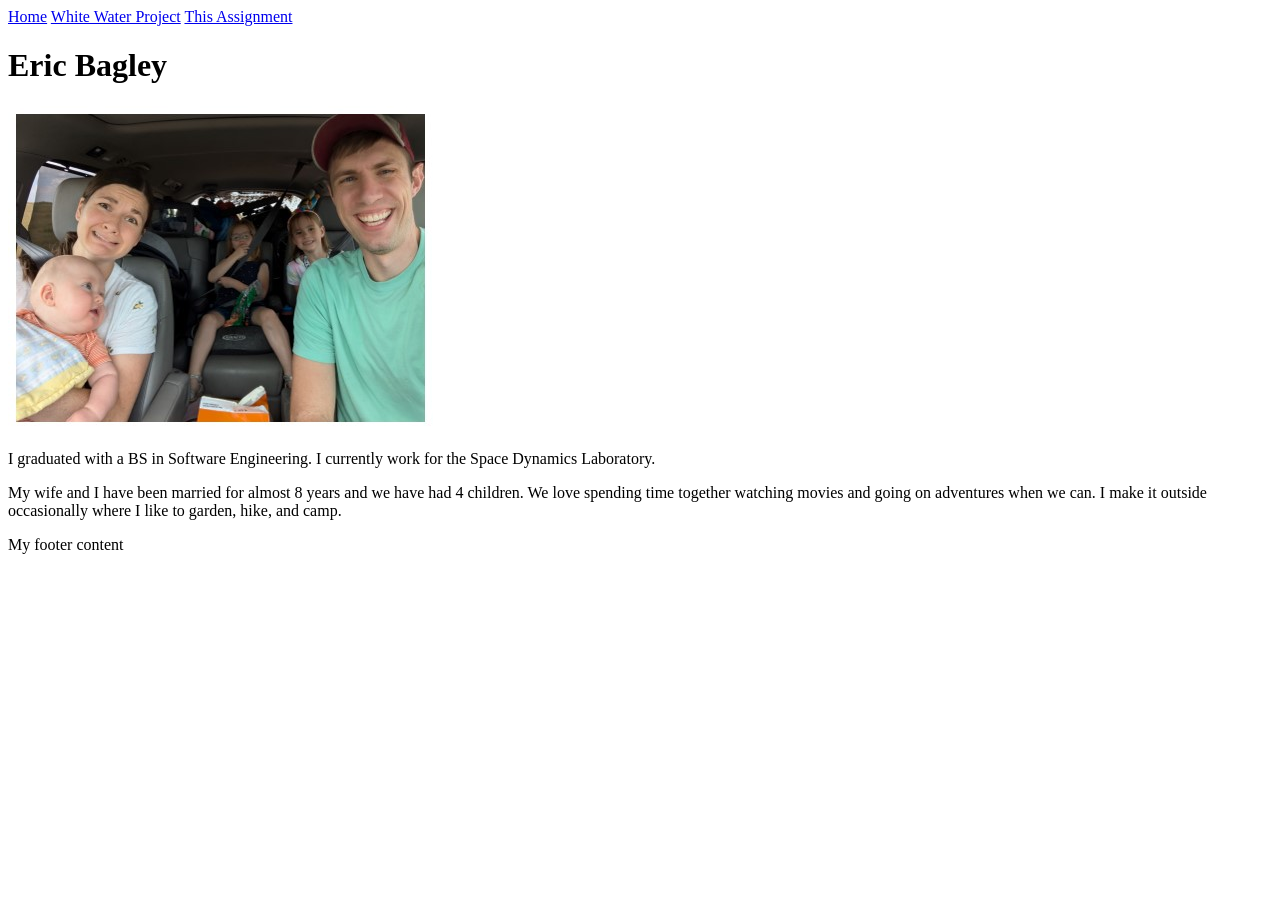
==== index.html @ c747e7c7 "first commit" ====
<!-- ctrl+! is a shortcut-->
<!DOCTYPE html>
<html lang="en">

<head>
    <meta charset="UTF-8">
    <meta name="viewport" content="width=device-width, initial-scale=1.0">
    <!-- TODO: open only the wdd130 folder -->
    <!-- TODO: add the styles
   <link rel="stylesheet" href="css/styles.css" />
  -->
    <title>
        <!-- TODO: change the title. What is it?  -->
        Home
    </title>
</head>

<body>
    <!-- Vocab 
        Tag
            HTML tags are key words surrounded by angle brackets: ie 
            <body>
        Element
            An HTML element usually consists of a start tag and end tag, with the content inserted in between:
            <p>Content</p>
        Nesting
            Elements placed inside of other elements are called nested. Nested Elements are indented to make it easier to see which elements are inside of others.
            <div>
                <p>Content</p>
            </div>
        Parent
            In nesting the parent is the element that contains other elements.
            Child
            In nesting a child element is contained  inside of another element
            <div>  <-- Parent  
                <p>Content</p> <-- Child
            </div>
        Attribute
            Attributes provide additional information about HTML elements. They are placed inside of the opening tag. The value of the attribute should be wrapped in quotes. ie
            <p title="A paragraph about where I am from" >Idaho</p>
        Semantics
            Semantics is the study of the meanings of words and phrases in a language. Semantic elements = elements with a meaning. Writing semantic HTML means using the html tag that best describes the content you are adding to your page.
            -->
    <header>
        <nav>
            <a href="/index.html">Home</a>
            <a href="/wwr/white-water-home.html">White Water Project</a>
            <a target="_blank"
                href="https://byui.instructure.com/courses/306824/discussion_topics/8397434?module_item_id=36175058">This
                Assignment</a>
        </nav>
    </header>

    <!-- TODO: Add name 
    Your first name and perhaps a nick-name.
    -->
    <h1>Eric Bagley</h1>

    <!-- TODO: Add Picture 
        put it in the right place and reference it
        add an alt attribute -->
    <img src="/images/bagley.jpg" title="The Picture" alt="Brother Bagley's family on an awesome adventure" />

    <p>
        I graduated with a BS in Software Engineering. I currently work for the Space Dynamics Laboratory.
    </p>
    <p>
        My wife and I have been married for almost 8 years and we have had 4 children. We love spending time together
        watching movies and going on adventures when we can. I make it outside occasionally where I like to garden,
        hike, and camp.
    </p>

    <!-- TODO: Add details
    What degree and/or career path are you headed down.
        I graduated with a BS in Software Engineering. I currently work for the Space Dynamics Laboratory. 
    What are some of the things you love to do, hobbies.
    Are you married, do you have children, grandchildren... 
        My wife and I have been married for almost 8 years and we have had 4 children. We love spending time together watching movies and going on adventures when we can. I make it outside occasionally where I like to garden, hike, and camp. 
    Do you have a current career/job... are you making a change by pursuing your education.
    The thing you love most about BYU-Idaho.  What degree are you pursuing?  AA BS, WDD?
    The advantages you see from learning about careers in web design, why you are taking the course, what you hope to get out of it, and how you will use the information in your personal or professional life.
    How long have you been a member of the Church of Jesus Christ of Latter Day Saints?  Do you have a favorite quote from one of the leaders of the church?  Do you have a favorite scripture?
    Anything else you may want to share.
    -->
    <!-- TODO: Look at the browser Debugger and inspect the html 
        emphasize that files are loaded from the server and put on the browser -->

    <!-- TODO: Tags Intro 
     https://www.w3schools.com/html/html_intro.asp 
     -->

    <!-- TODO: Add a header and footer -->
    <!-- TODO: Add navigation -->
    <!-- TODO: discuss the head tag at the top of the page ^ -->
    <!-- * Discuss helpful Extensions: 
        Prettier (Beautify looks like its deprecated)
        Spell Checker
        Others?
        -->
    <!-- :  -->
    <!-- ! Next Week will be a little crazy -->

    <!-- Document Flow -->
    <footer>
        My footer content
    </footer>
</body>

</html>
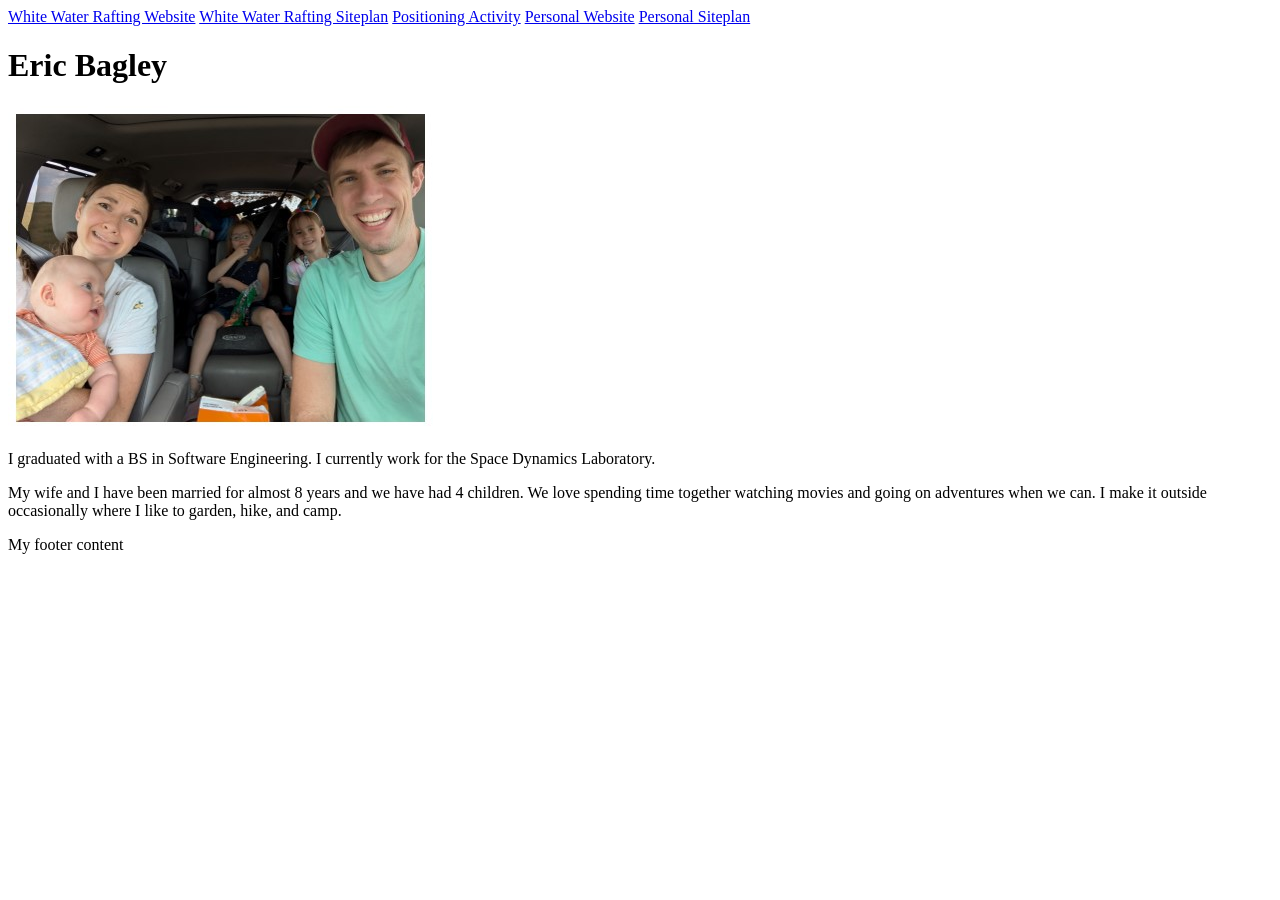
==== commit 2c6dd197: "Update links for landing page to point to the assignments" ====
--- a/index.html
+++ b/index.html
@@ -9,10 +9,7 @@
     <!-- TODO: add the styles
    <link rel="stylesheet" href="css/styles.css" />
   -->
-    <title>
-        <!-- TODO: change the title. What is it?  -->
-        Home
-    </title>
+  <title>WDD130 | Home</title>
 </head>
 
 <body>
@@ -43,12 +40,12 @@
             -->
     <header>
         <nav>
-            <a href="/index.html">Home</a>
-            <a href="/wwr/white-water-home.html">White Water Project</a>
-            <a target="_blank"
-                href="https://byui.instructure.com/courses/306824/discussion_topics/8397434?module_item_id=36175058">This
-                Assignment</a>
-        </nav>
+            <a href="wwr/index.html">White Water Rafting Website</a>
+            <a href="wwr/site-plan-rafting.html">White Water Rafting Siteplan</a>
+            <a href="positioning.html">Positioning Activity</a>
+            <a href="#">Personal Website</a>
+            <a href="#">Personal Siteplan</a>
+        </nav>  
     </header>
 
     <!-- TODO: Add name 
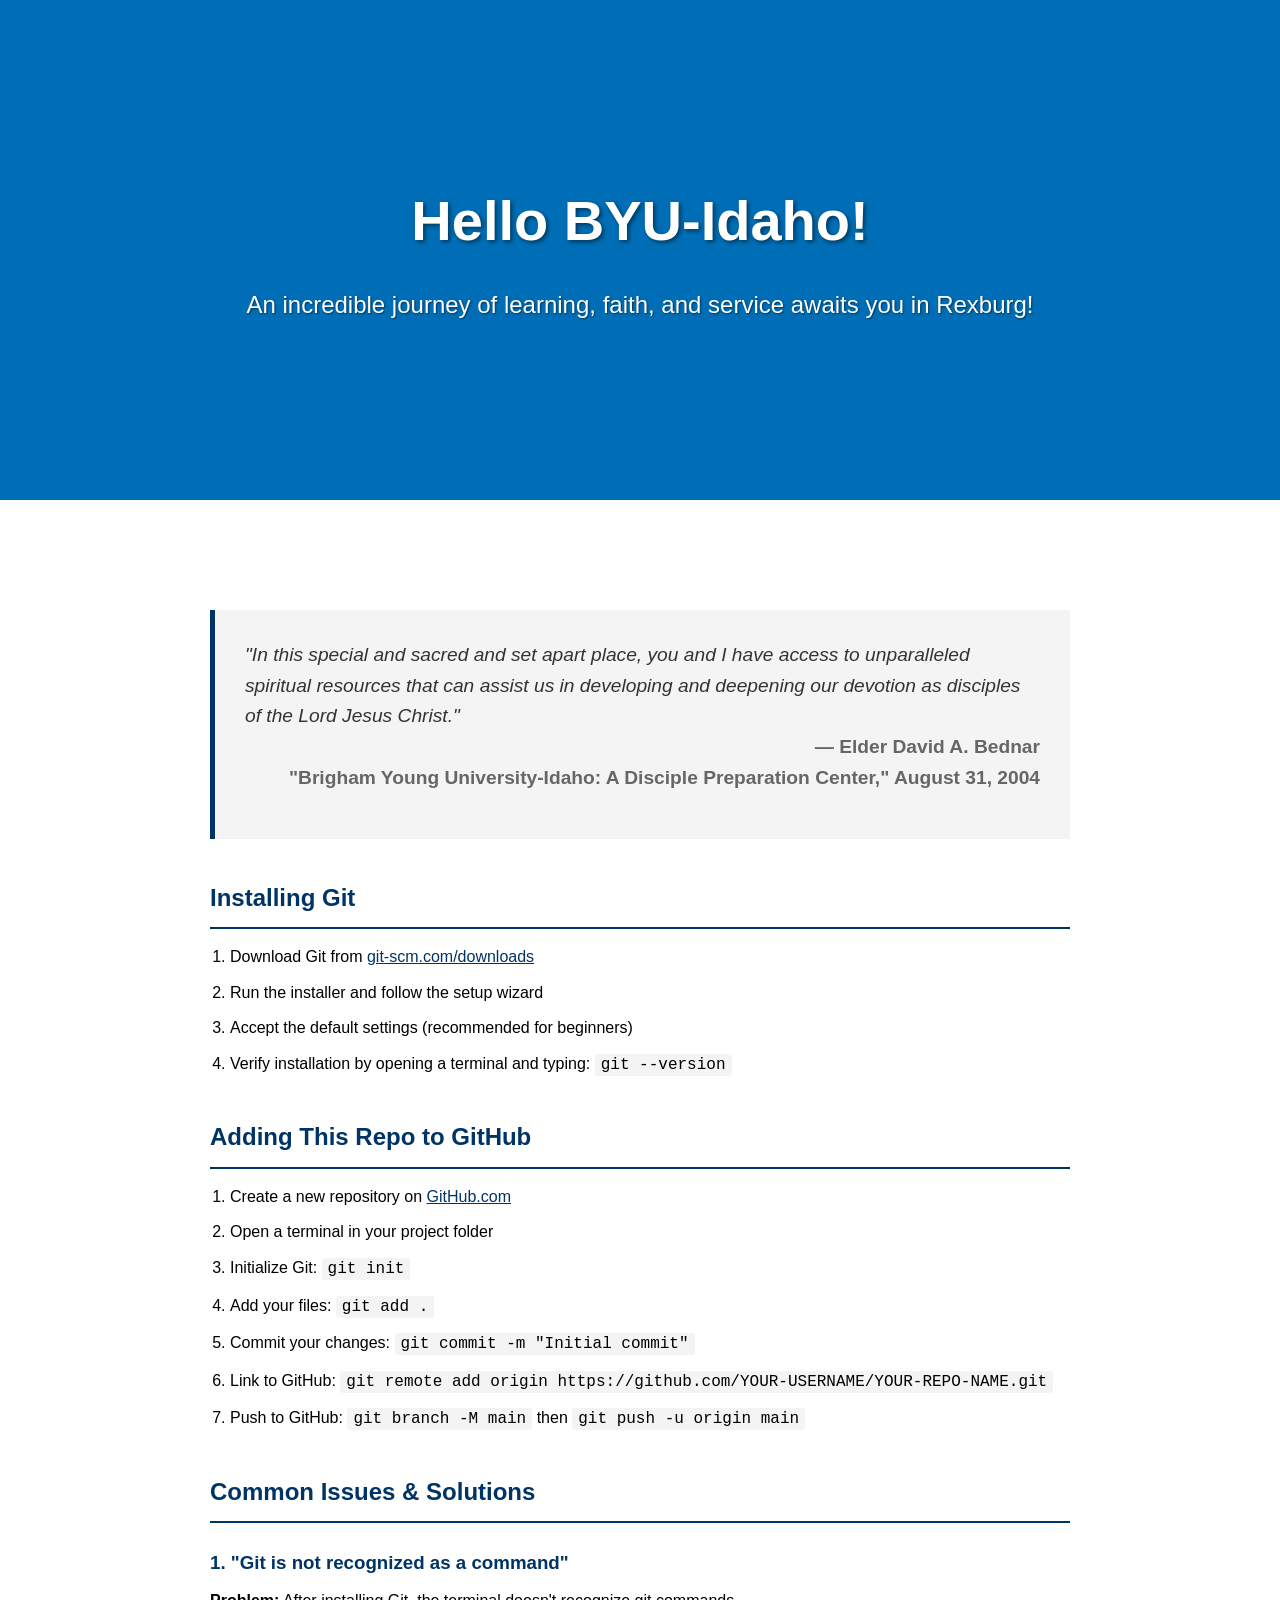
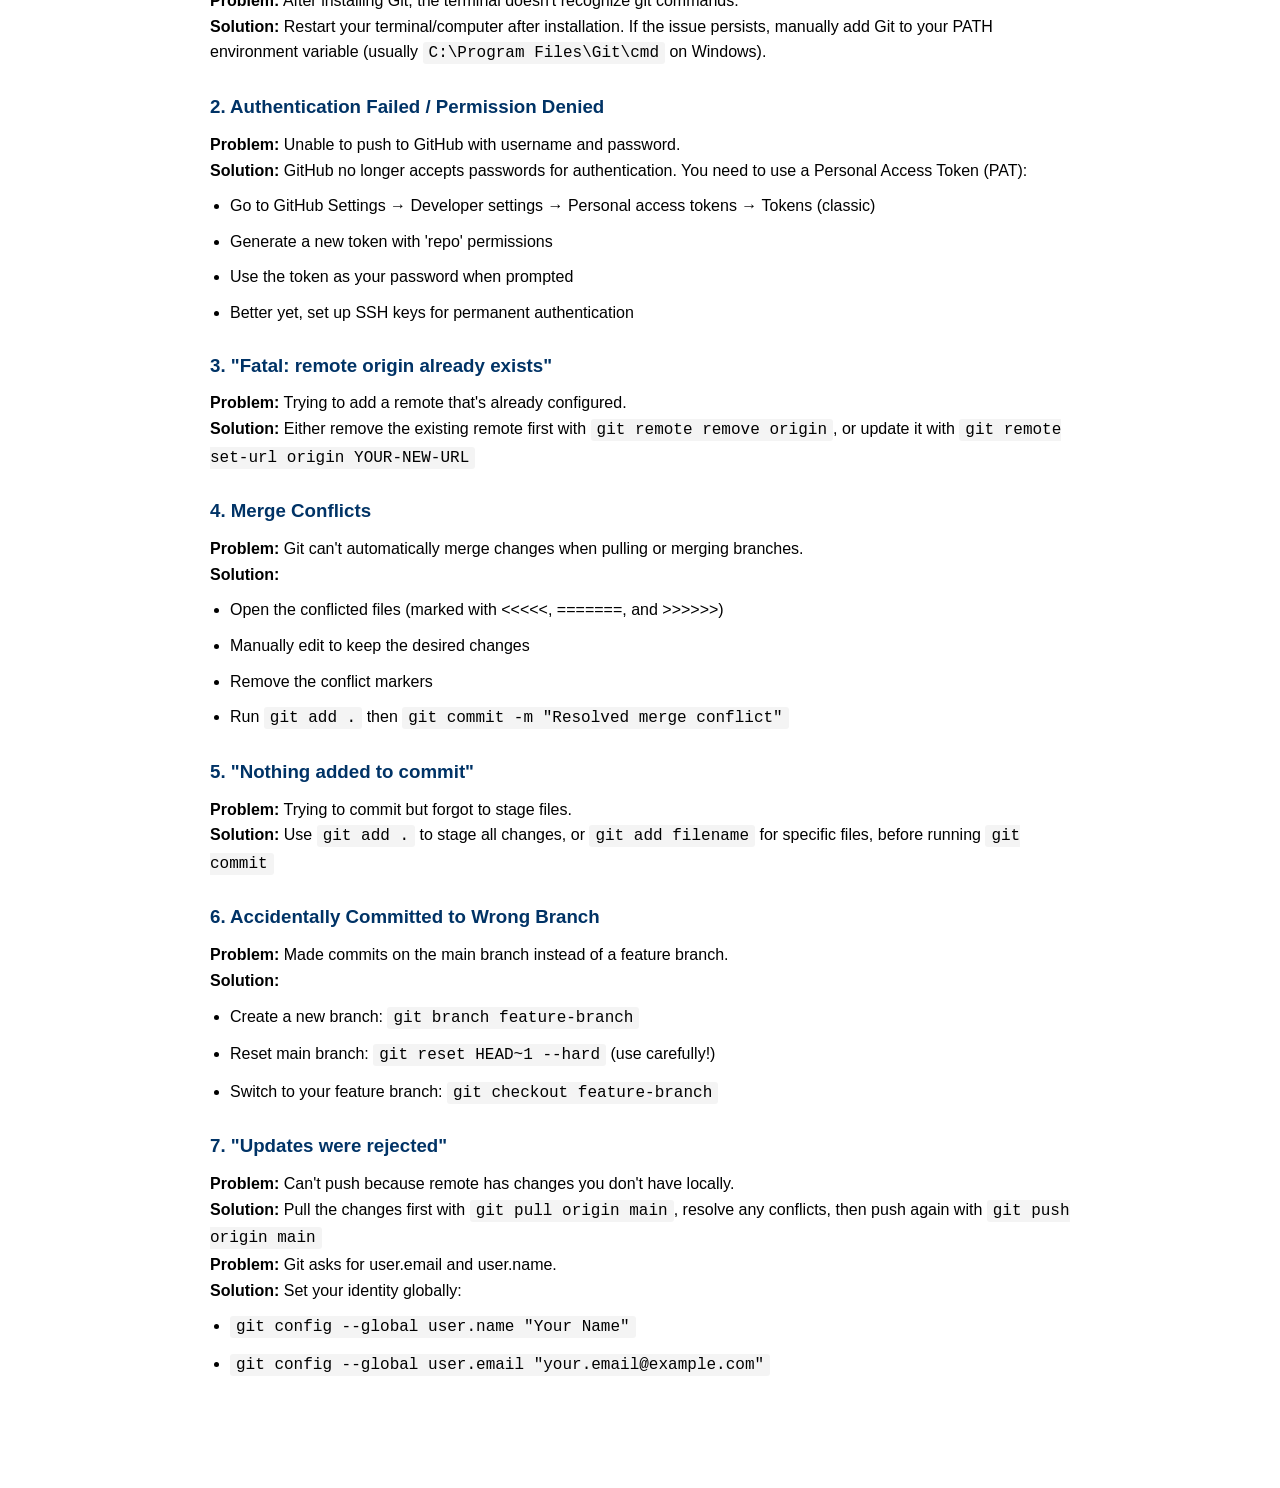
==== commit b2750874: "Initial commit" ====
--- a/index.html
+++ b/index.html
@@ -1,106 +1,296 @@
-<!-- ctrl+! is a shortcut-->
 <!DOCTYPE html>
 <html lang="en">
-
-<head>
-    <meta charset="UTF-8">
-    <meta name="viewport" content="width=device-width, initial-scale=1.0">
-    <!-- TODO: open only the wdd130 folder -->
-    <!-- TODO: add the styles
-   <link rel="stylesheet" href="css/styles.css" />
-  -->
-  <title>WDD130 | Home</title>
-</head>
-
-<body>
-    <!-- Vocab 
-        Tag
-            HTML tags are key words surrounded by angle brackets: ie 
-            <body>
-        Element
-            An HTML element usually consists of a start tag and end tag, with the content inserted in between:
-            <p>Content</p>
-        Nesting
-            Elements placed inside of other elements are called nested. Nested Elements are indented to make it easier to see which elements are inside of others.
-            <div>
-                <p>Content</p>
-            </div>
-        Parent
-            In nesting the parent is the element that contains other elements.
-            Child
-            In nesting a child element is contained  inside of another element
-            <div>  <-- Parent  
-                <p>Content</p> <-- Child
-            </div>
-        Attribute
-            Attributes provide additional information about HTML elements. They are placed inside of the opening tag. The value of the attribute should be wrapped in quotes. ie
-            <p title="A paragraph about where I am from" >Idaho</p>
-        Semantics
-            Semantics is the study of the meanings of words and phrases in a language. Semantic elements = elements with a meaning. Writing semantic HTML means using the html tag that best describes the content you are adding to your page.
-            -->
-    <header>
-        <nav>
-            <a href="wwr/index.html">White Water Rafting Website</a>
-            <a href="wwr/site-plan-rafting.html">White Water Rafting Siteplan</a>
-            <a href="positioning.html">Positioning Activity</a>
-            <a href="#">Personal Website</a>
-            <a href="#">Personal Siteplan</a>
-        </nav>  
-    </header>
-
-    <!-- TODO: Add name 
-    Your first name and perhaps a nick-name.
-    -->
-    <h1>Eric Bagley</h1>
-
-    <!-- TODO: Add Picture 
-        put it in the right place and reference it
-        add an alt attribute -->
-    <img src="/images/bagley.jpg" title="The Picture" alt="Brother Bagley's family on an awesome adventure" />
-
-    <p>
-        I graduated with a BS in Software Engineering. I currently work for the Space Dynamics Laboratory.
-    </p>
-    <p>
-        My wife and I have been married for almost 8 years and we have had 4 children. We love spending time together
-        watching movies and going on adventures when we can. I make it outside occasionally where I like to garden,
-        hike, and camp.
-    </p>
-
-    <!-- TODO: Add details
-    What degree and/or career path are you headed down.
-        I graduated with a BS in Software Engineering. I currently work for the Space Dynamics Laboratory. 
-    What are some of the things you love to do, hobbies.
-    Are you married, do you have children, grandchildren... 
-        My wife and I have been married for almost 8 years and we have had 4 children. We love spending time together watching movies and going on adventures when we can. I make it outside occasionally where I like to garden, hike, and camp. 
-    Do you have a current career/job... are you making a change by pursuing your education.
-    The thing you love most about BYU-Idaho.  What degree are you pursuing?  AA BS, WDD?
-    The advantages you see from learning about careers in web design, why you are taking the course, what you hope to get out of it, and how you will use the information in your personal or professional life.
-    How long have you been a member of the Church of Jesus Christ of Latter Day Saints?  Do you have a favorite quote from one of the leaders of the church?  Do you have a favorite scripture?
-    Anything else you may want to share.
-    -->
-    <!-- TODO: Look at the browser Debugger and inspect the html 
-        emphasize that files are loaded from the server and put on the browser -->
-
-    <!-- TODO: Tags Intro 
-     https://www.w3schools.com/html/html_intro.asp 
-     -->
-
-    <!-- TODO: Add a header and footer -->
-    <!-- TODO: Add navigation -->
-    <!-- TODO: discuss the head tag at the top of the page ^ -->
-    <!-- * Discuss helpful Extensions: 
-        Prettier (Beautify looks like its deprecated)
-        Spell Checker
-        Others?
-        -->
-    <!-- :  -->
-    <!-- ! Next Week will be a little crazy -->
-
-    <!-- Document Flow -->
-    <footer>
-        My footer content
-    </footer>
-</body>
-
-</html>+  <head>
+    <meta charset="UTF-8" />
+    <meta
+      name="viewport"
+      content="width=device-width, initial-scale=1.0"
+    />
+    <title>Welcome to BYU-Idaho!</title>
+    <style>
+      * {
+        margin: 0;
+        padding: 0;
+        box-sizing: border-box;
+      }
+      body {
+        font-family: "Segoe UI", Tahoma, Geneva, Verdana, sans-serif;
+        line-height: 1.6;
+      }
+      .hero {
+        position: relative;
+        height: 500px;
+        background: #006eb6;
+        display: flex;
+        flex-direction: column;
+        justify-content: center;
+        align-items: center;
+        color: white;
+        text-align: center;
+        padding: 20px;
+      }
+      .hero h1 {
+        font-size: 3.5em;
+        margin-bottom: 20px;
+        text-shadow: 2px 2px 4px rgba(0, 0, 0, 0.5);
+      }
+      .hero p {
+        font-size: 1.5em;
+        max-width: 800px;
+        text-shadow: 1px 1px 2px rgba(0, 0, 0, 0.5);
+      }
+      .content {
+        max-width: 900px;
+        margin: 50px auto;
+        padding: 20px;
+      }
+      .quote-section {
+        background: #f4f4f4;
+        border-left: 5px solid #003366;
+        padding: 30px;
+        margin: 40px 0;
+        font-style: italic;
+      }
+      .quote-section blockquote {
+        font-size: 1.2em;
+        color: #333;
+        margin-bottom: 15px;
+      }
+      .quote-section cite {
+        display: block;
+        text-align: right;
+        font-style: normal;
+        color: #666;
+        font-weight: bold;
+      }
+      .info-section {
+        margin: 40px 0;
+      }
+      .info-section h2 {
+        color: #003366;
+        margin-bottom: 15px;
+        border-bottom: 2px solid #003366;
+        padding-bottom: 10px;
+      }
+      ol {
+        margin-left: 20px;
+        margin-top: 15px;
+      }
+      li {
+        margin: 10px 0;
+      }
+      code {
+        background: #f4f4f4;
+        padding: 2px 6px;
+        border-radius: 3px;
+        font-family: "Courier New", monospace;
+      }
+      a {
+        color: #003366;
+      }
+    </style>
+  </head>
+  <body>
+    <div class="hero">
+      <h1>Hello BYU-Idaho!</h1>
+      <p>
+        An incredible journey of learning, faith, and service awaits you in
+        Rexburg!
+      </p>
+    </div>
+
+    <div class="content">
+      <div class="quote-section">
+        <blockquote>
+          "In this special and sacred and set apart place, you and I have access
+          to unparalleled spiritual resources that can assist us in developing
+          and deepening our devotion as disciples of the Lord Jesus Christ."
+          <cite
+            >— Elder David A. Bednar
+            <br />
+            "Brigham Young University-Idaho: A Disciple Preparation Center,"
+            August 31, 2004</cite
+          >
+        </blockquote>
+      </div>
+
+      <div class="info-section">
+        <h2>Installing Git</h2>
+        <ol>
+          <li>
+            Download Git from
+            <a
+              href="https://git-scm.com/downloads"
+              target="_blank"
+              >git-scm.com/downloads</a
+            >
+          </li>
+          <li>Run the installer and follow the setup wizard</li>
+          <li>Accept the default settings (recommended for beginners)</li>
+          <li>
+            Verify installation by opening a terminal and typing:
+            <code>git --version</code>
+          </li>
+        </ol>
+      </div>
+
+      <div class="info-section">
+        <h2>Adding This Repo to GitHub</h2>
+        <ol>
+          <li>
+            Create a new repository on
+            <a
+              href="https://github.com"
+              target="_blank"
+              >GitHub.com</a
+            >
+          </li>
+          <li>Open a terminal in your project folder</li>
+          <li>Initialize Git: <code>git init</code></li>
+          <li>Add your files: <code>git add .</code></li>
+          <li>
+            Commit your changes: <code>git commit -m "Initial commit"</code>
+          </li>
+          <li>
+            Link to GitHub:
+            <code
+              >git remote add origin
+              https://github.com/YOUR-USERNAME/YOUR-REPO-NAME.git</code
+            >
+          </li>
+          <li>
+            Push to GitHub: <code>git branch -M main</code> then
+            <code>git push -u origin main</code>
+          </li>
+        </ol>
+      </div>
+
+      <div class="info-section">
+        <h2>Common Issues & Solutions</h2>
+
+        <h3 style="color: #003366; margin-top: 25px; margin-bottom: 10px">
+          1. "Git is not recognized as a command"
+        </h3>
+        <p>
+          <strong>Problem:</strong> After installing Git, the terminal doesn't
+          recognize git commands.
+        </p>
+        <p>
+          <strong>Solution:</strong> Restart your terminal/computer after
+          installation. If the issue persists, manually add Git to your PATH
+          environment variable (usually <code>C:\Program Files\Git\cmd</code> on
+          Windows).
+        </p>
+
+        <h3 style="color: #003366; margin-top: 25px; margin-bottom: 10px">
+          2. Authentication Failed / Permission Denied
+        </h3>
+        <p>
+          <strong>Problem:</strong> Unable to push to GitHub with username and
+          password.
+        </p>
+        <p>
+          <strong>Solution:</strong> GitHub no longer accepts passwords for
+          authentication. You need to use a Personal Access Token (PAT):
+        </p>
+        <ul style="margin-left: 20px; margin-top: 10px">
+          <li>
+            Go to GitHub Settings → Developer settings → Personal access tokens
+            → Tokens (classic)
+          </li>
+          <li>Generate a new token with 'repo' permissions</li>
+          <li>Use the token as your password when prompted</li>
+          <li>Better yet, set up SSH keys for permanent authentication</li>
+        </ul>
+
+        <h3 style="color: #003366; margin-top: 25px; margin-bottom: 10px">
+          3. "Fatal: remote origin already exists"
+        </h3>
+        <p>
+          <strong>Problem:</strong> Trying to add a remote that's already
+          configured.
+        </p>
+        <p>
+          <strong>Solution:</strong> Either remove the existing remote first
+          with <code>git remote remove origin</code>, or update it with
+          <code>git remote set-url origin YOUR-NEW-URL</code>
+        </p>
+
+        <h3 style="color: #003366; margin-top: 25px; margin-bottom: 10px">
+          4. Merge Conflicts
+        </h3>
+        <p>
+          <strong>Problem:</strong> Git can't automatically merge changes when
+          pulling or merging branches.
+        </p>
+        <p><strong>Solution:</strong></p>
+        <ul style="margin-left: 20px; margin-top: 10px">
+          <li>
+            Open the conflicted files (marked with &lt;&lt;&lt;&lt;&lt;,
+            =======, and &gt;&gt;&gt;&gt;&gt;&gt;)
+          </li>
+          <li>Manually edit to keep the desired changes</li>
+          <li>Remove the conflict markers</li>
+          <li>
+            Run <code>git add .</code> then
+            <code>git commit -m "Resolved merge conflict"</code>
+          </li>
+        </ul>
+
+        <h3 style="color: #003366; margin-top: 25px; margin-bottom: 10px">
+          5. "Nothing added to commit"
+        </h3>
+        <p>
+          <strong>Problem:</strong> Trying to commit but forgot to stage files.
+        </p>
+        <p>
+          <strong>Solution:</strong> Use <code>git add .</code> to stage all
+          changes, or <code>git add filename</code> for specific files, before
+          running <code>git commit</code>
+        </p>
+
+        <h3 style="color: #003366; margin-top: 25px; margin-bottom: 10px">
+          6. Accidentally Committed to Wrong Branch
+        </h3>
+        <p>
+          <strong>Problem:</strong> Made commits on the main branch instead of a
+          feature branch.
+        </p>
+        <p><strong>Solution:</strong></p>
+        <ul style="margin-left: 20px; margin-top: 10px">
+          <li>Create a new branch: <code>git branch feature-branch</code></li>
+          <li>
+            Reset main branch: <code>git reset HEAD~1 --hard</code> (use
+            carefully!)
+          </li>
+          <li>
+            Switch to your feature branch:
+            <code>git checkout feature-branch</code>
+          </li>
+        </ul>
+
+        <h3 style="color: #003366; margin-top: 25px; margin-bottom: 10px">
+          7. "Updates were rejected"
+        </h3>
+        <p>
+          <strong>Problem:</strong> Can't push because remote has changes you
+          don't have locally.
+        </p>
+        <p>
+          <strong>Solution:</strong> Pull the changes first with
+          <code>git pull origin main</code>, resolve any conflicts, then push
+          again with <code>git push origin main</code>
+        </p>
+
+        <p><strong>Problem:</strong> Git asks for user.email and user.name.</p>
+        <p><strong>Solution:</strong> Set your identity globally:</p>
+        <ul style="margin-left: 20px; margin-top: 10px">
+          <li><code>git config --global user.name "Your Name"</code></li>
+          <li>
+            <code>git config --global user.email "your.email@example.com"</code>
+          </li>
+        </ul>
+      </div>
+    </div>
+  </body>
+</html>
